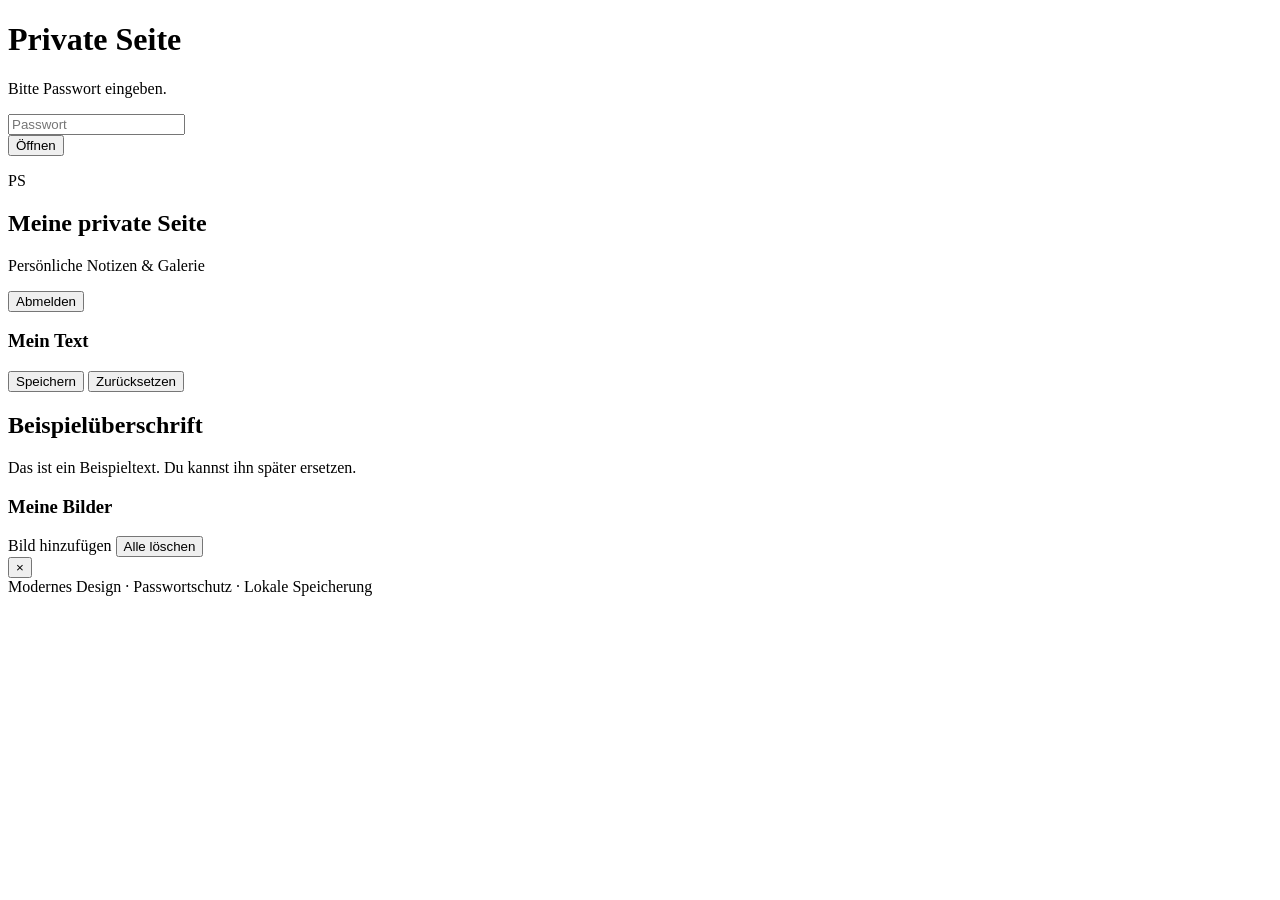
==== docs/index.html @ bd84f3d3 "Rename index.html to docs/index.html" ====
<!-- rebuild -->
<!doctype html>
<html lang="de">
<head>
  <meta charset="utf-8" />
  <meta name="viewport" content="width=device-width,initial-scale=1" />
  <title>Private Seite</title>
  <link rel="stylesheet" href="style.css" />
</head>
<body>
  <div id="loginOverlay" class="overlay">
    <div class="login-card">
      <h1 class="title">Private Seite</h1>
      <p class="subtitle">Bitte Passwort eingeben.</p>
      <input id="passwordInput" type="password" placeholder="Passwort" />
      <div class="actions">
        <button id="openBtn" class="btn primary">Öffnen</button>
      </div>
      <p id="loginMsg" class="login-msg"></p>
    </div>
  </div>

  <main id="app" class="app hidden">
    <header class="app-header">
      <div class="brand">
        <div class="logo">PS</div>
        <div>
          <h2>Meine private Seite</h2>
          <p class="muted">Persönliche Notizen & Galerie</p>
        </div>
      </div>
      <button id="logoutBtn" class="btn">Abmelden</button>
    </header>

    <section class="container">
      <div class="grid">
        <article class="card">
          <div class="card-header">
            <h3>Mein Text</h3>
            <div class="card-actions">
              <button id="saveTextBtn" class="btn small">Speichern</button>
              <button id="resetTextBtn" class="btn small ghost">Zurücksetzen</button>
            </div>
          </div>
          <div id="textEditor" class="editor" contenteditable="true">
            <h2>Beispielüberschrift</h2>
            <p>Das ist ein Beispieltext. Du kannst ihn später ersetzen.</p>
          </div>
        </article>

        <aside class="card">
          <div class="card-header">
            <h3>Meine Bilder</h3>
            <div class="card-actions">
              <label class="btn small file-label">
                Bild hinzufügen
                <input id="imageInput" type="file" accept="image/*" multiple hidden />
              </label>
              <button id="clearImagesBtn" class="btn small ghost">Alle löschen</button>
            </div>
          </div>

          <div id="gallery" class="gallery"></div>
        </aside>
      </div>

      <div id="lightbox" class="lightbox hidden">
        <button id="closeLightbox" class="lightbox-close">&times;</button>
        <img id="lightboxImg" src="" alt="" />
        <div id="lightboxCaption" class="lightbox-caption"></div>
      </div>
    </section>

    <footer class="footer muted">
      <div>Modernes Design · Passwortschutz · Lokale Speicherung</div>
    </footer>
  </main>

  <script src="script.js"></script>
</body>
</html>
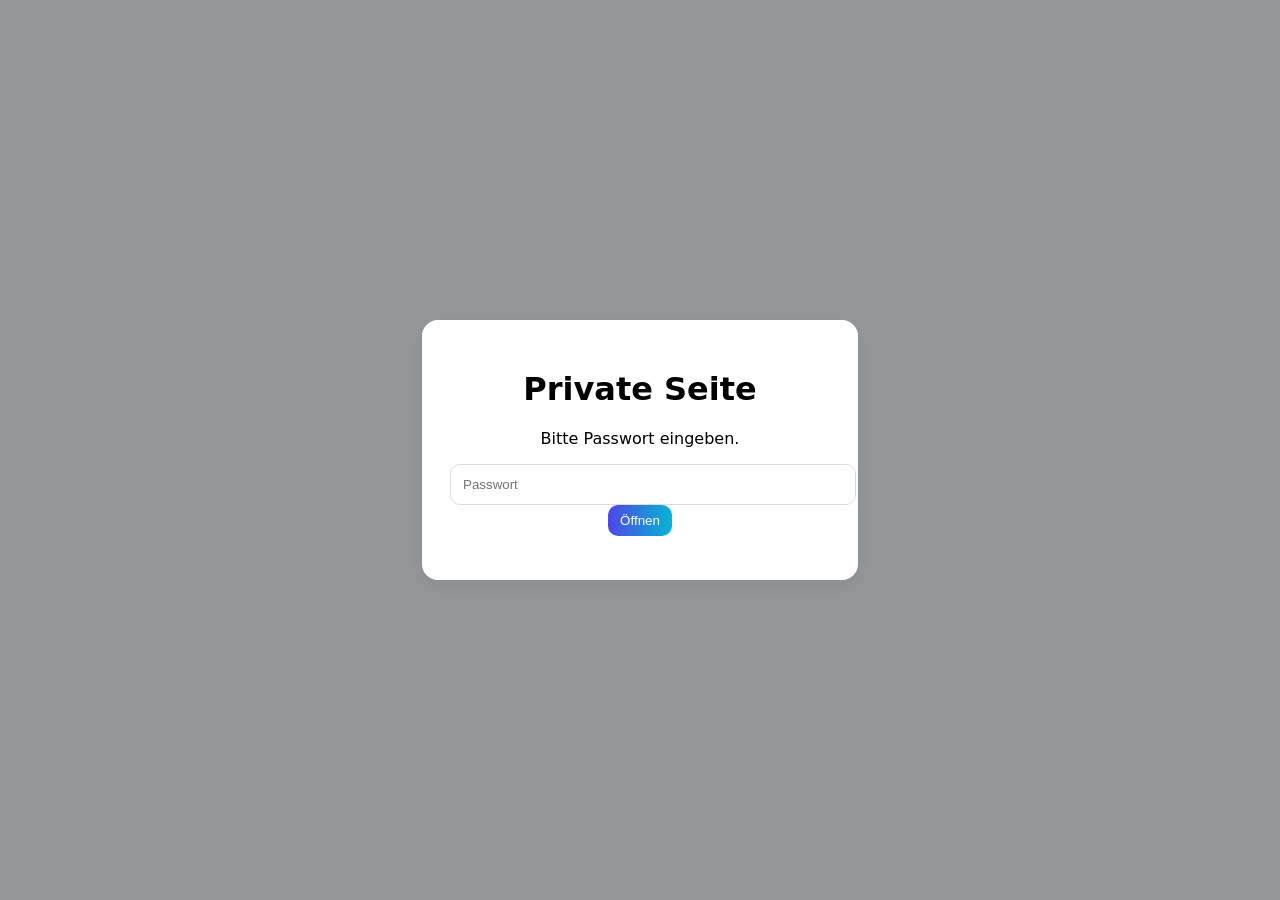
==== commit d14e2178: "Update index.html" ====
--- a/docs/index.html
+++ b/docs/index.html
@@ -1,4 +1,4 @@
-<!-- rebuild -->
+<!-- force rebuild -->
 <!doctype html>
 <html lang="de">
 <head>
--- a/docs/style.css
+++ b/docs/style.css
@@ -0,0 +1,142 @@
+:root{
+  --bg:#f7fbff;
+  --card:#ffffff;
+  --muted:#6b7280;
+  --accent:#4f46e5;
+  --accent-2:#06b6d4;
+  --radius:14px;
+  --shadow:0 6px 20px rgba(16,24,40,0.08);
+  font-family:Inter,system-ui;
+}
+
+body{
+  margin:0;
+  background:var(--bg);
+  padding:20px;
+}
+
+.hidden{display:none}
+
+.overlay{
+  position:fixed;inset:0;
+  display:flex;align-items:center;justify-content:center;
+  background:rgba(0,0,0,0.4);
+}
+
+.login-card{
+  background:white;
+  padding:28px;
+  border-radius:16px;
+  width:100%;max-width:380px;
+  text-align:center;
+  box-shadow:var(--shadow);
+}
+
+.login-card input{
+  width:100%;
+  padding:12px;
+  border-radius:10px;
+  border:1px solid #ddd;
+}
+
+.btn{
+  padding:8px 12px;
+  border-radius:10px;
+  border:none;
+  cursor:pointer;
+}
+
+.btn.primary{
+  background:linear-gradient(90deg,var(--accent),var(--accent-2));
+  color:white;
+}
+
+.btn.ghost{
+  border:1px solid #ddd;
+}
+
+.btn.small{
+  padding:6px 8px;
+}
+
+.app{
+  max-width:1100px;
+  margin:0 auto;
+}
+
+.app-header{
+  display:flex;
+  justify-content:space-between;
+  align-items:center;
+  background:white;
+  padding:14px;
+  border-radius:12px;
+  box-shadow:var(--shadow);
+}
+
+.logo{
+  width:50px;height:50px;
+  background:linear-gradient(135deg,var(--accent),var(--accent-2));
+  border-radius:12px;
+  display:flex;align-items:center;justify-content:center;
+  color:white;font-weight:bold;
+}
+
+.grid{
+  display:grid;
+  grid-template-columns:1fr 350px;
+  gap:20px;
+  margin-top:20px;
+}
+
+.card{
+  background:white;
+  padding:16px;
+  border-radius:12px;
+  box-shadow:var(--shadow);
+}
+
+.editor{
+  min-height:250px;
+  border:1px solid #eee;
+  padding:12px;
+  border-radius:10px;
+}
+
+.gallery{
+  display:flex;
+  flex-wrap:wrap;
+  gap:10px;
+}
+
+.thumb{
+  width:calc(50% - 5px);
+  border-radius:10px;
+  overflow:hidden;
+  cursor:pointer;
+}
+
+.thumb img{
+  width:100%;
+  height:100%;
+  object-fit:cover;
+}
+
+.lightbox{
+  position:fixed;inset:0;
+  background:rgba(0,0,0,0.7);
+  display:flex;align-items:center;justify-content:center;
+}
+
+.lightbox img{
+  max-width:90%;
+  max-height:80%;
+  border-radius:12px;
+}
+
+.lightbox-close{
+  position:absolute;top:20px;right:20px;
+  font-size:32px;
+  background:none;border:none;color:white;
+  cursor:pointer;
+}
